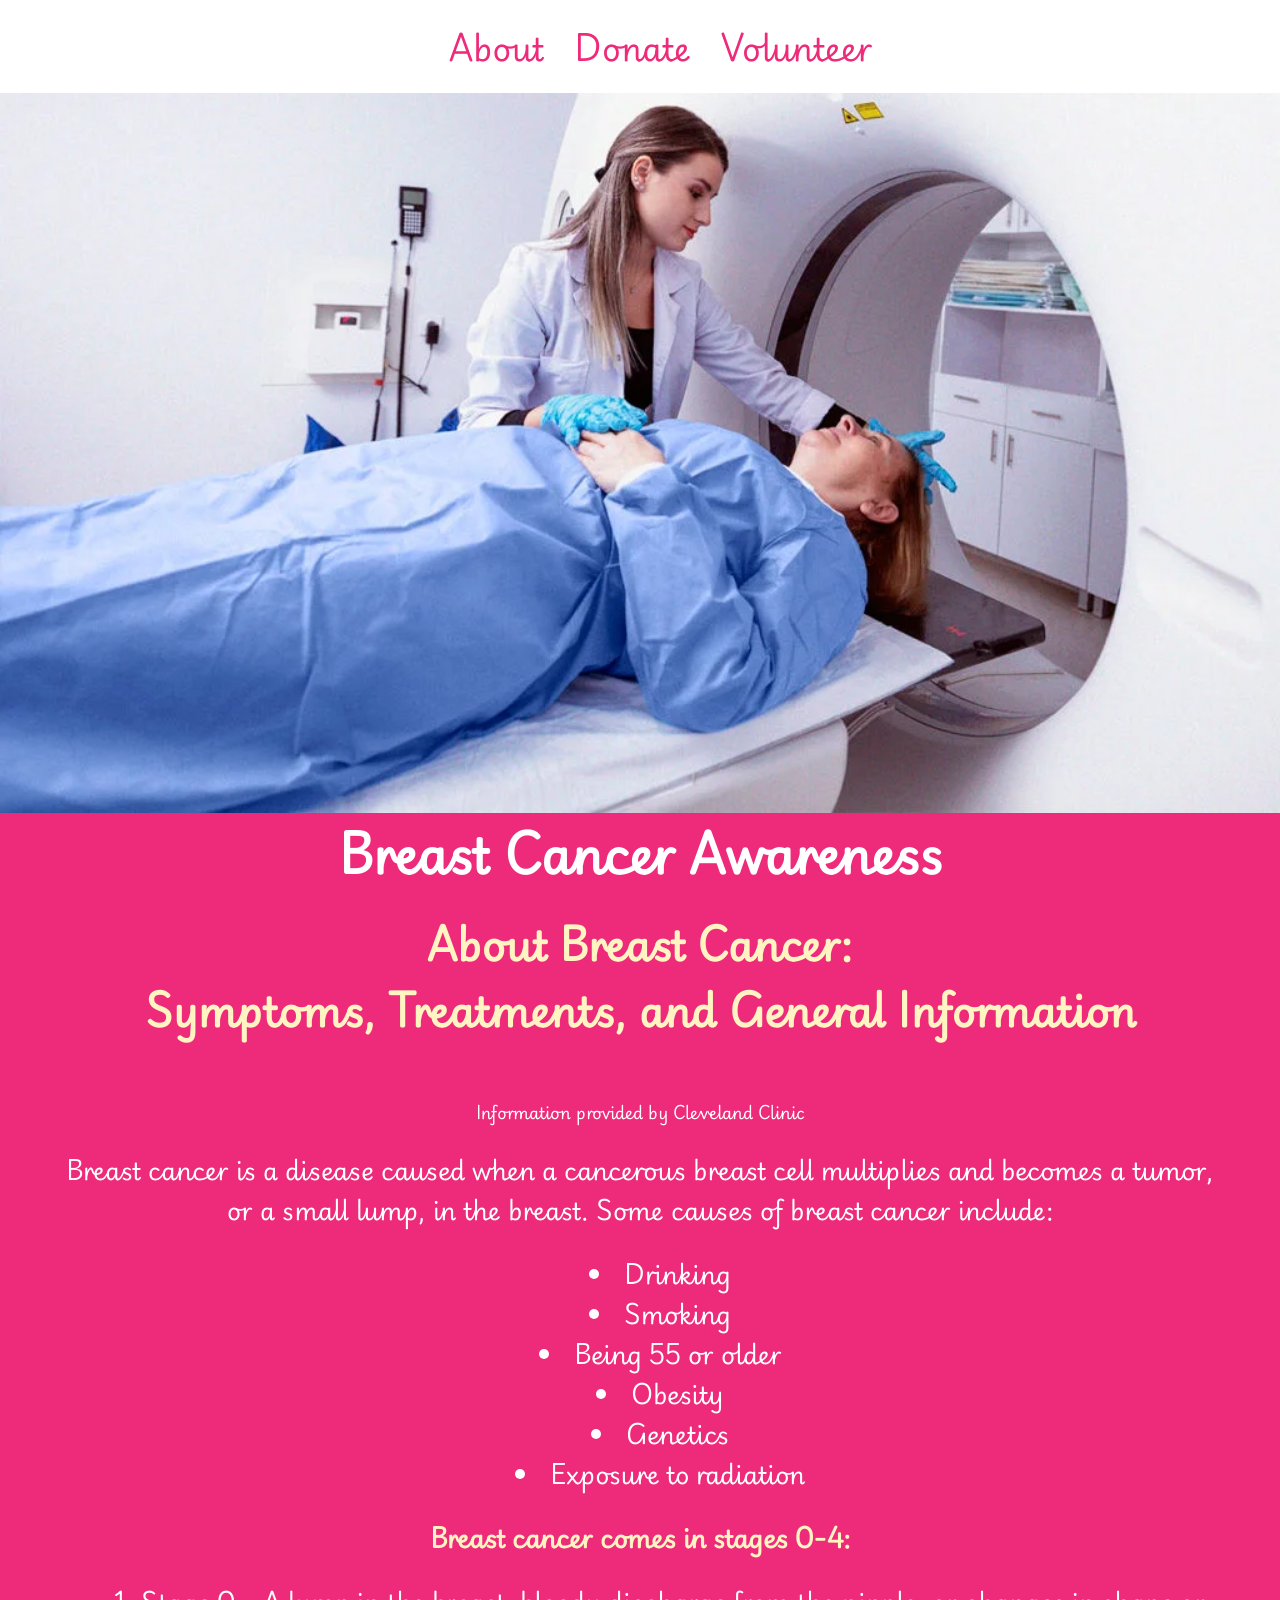
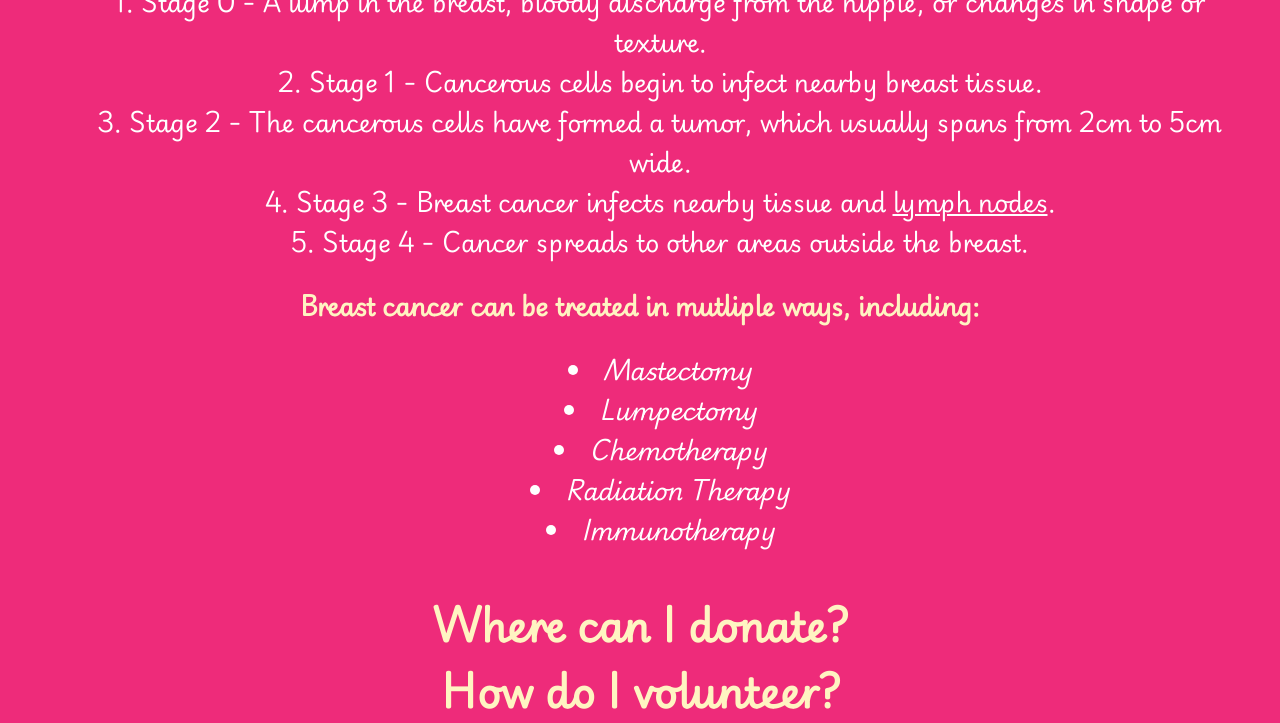
==== Websites for Change Project/index.html @ b47c8b7c "Add files via upload" ====
<!DOCTYPE html>
<html lang="en">
    <head>
        <meta name="viewport" content="width=device-width, initial-scale=1.0">
        <meta name="author" content="Arymus Reyes">
        <meta name="description" content="A website on breast cancer awareness for the month of october.">
        <meta charset="UTF-8">
        <title>Breast Cancer Awareness</title>
        <link rel="stylesheet" href="styles.css">
        <link rel="icon" type="image/x-icon" href="ribbon.png" sizes=64x64>
        <script src="script.js" defer></script>
    </head>
    <body>
        <nav>
            <a href="#about" class="navLinks">About</a>
            <a href="#donate" class="navLinks">Donate</a>
            <a href="#volunteer" class="navLinks">Volunteer</a>
        </nav>
        <header>
            <!--Labeled my ID's using camelCase because why not-->
        </header>
        <main>
            <h1>Breast Cancer Awareness</h1>
            <br>
            <article>
                <section class="about" id="about">
                    <h2>About Breast Cancer:
                    <br>
                    Symptoms, Treatments, and General Information
                    </h2>
                    <br>
                    <sub id="aboutCredit">Information provided by <a href="https://my.clevelandclinic.org/health/diseases/3986-breast-cancer" id="subLink" target="_blank">Cleveland Clinic</a></sub>
                    <p class="aboutText">Breast cancer is a disease caused when a cancerous breast cell multiplies and becomes a tumor, or a small lump, in the breast.
                        Some causes of breast cancer include:</p>
                    <ul class="causeList">
                        <li>Drinking</li>
                        <li>Smoking</li>
                        <li>Being 55 or older</li>
                        <li>Obesity</li>
                        <li>Genetics</li>
                        <li>Exposure to radiation</li>
                    </ul>
                    <p class="listParagraph">Breast cancer comes in stages 0-4:</p>
                    <ol class="stageList">
                        <li>Stage 0 - A lump in the breast, bloody discharge from the nipple, or changes in shape or texture.</li>
                        <li>Stage 1 - Cancerous cells begin to infect nearby breast tissue.</li>
                        <li>Stage 2 - The cancerous cells have formed a tumor, which usually spans from 2<abbr title="centimeters" class="cm">cm</abbr> to 5<abbr title="centimeters" class="cm">cm</abbr> wide.</li>
                        <li>Stage 3 - Breast cancer infects nearby tissue and <dfn title="Small, bean-shaped parts of the body's immune system that help fight infection and disease." id="lymphNodes">lymph nodes</dfn>.</li>
                        <li>Stage 4 - Cancer spreads to other areas outside the breast.</li>
                    </ol>
                    <p class="listParagraph">Breast cancer can be treated in mutliple ways, including:</p>
                    <ul class="treatmentList">
                        <li><dfn title="A surgical procedure to remove part or all of the breast.">Mastectomy</dfn></li>
                        <li><dfn title="A surgical procedure to remove cancerous cells in the breast.">Lumpectomy</dfn></li>
                        <li><dfn title="A procedure that uses drugs to kill cancerous cells in the breast.">Chemotherapy</dfn></li>
                        <li><dfn title="A procedure that uses x-rays to kill cancerous cells in the breast.">Radiation Therapy</dfn></li>
                        <li><dfn title="A procedure that improves the immune system to kill cancerous cells in the breast.">Immunotherapy</dfn></li>
                    </ul>
                </section>
                <br>
                <section class="donate" id="donate">
                    <h2>Where can I donate?</h2>
                </section>
                <section class="volunteer" id="volunteer">
                    <h2>How do I volunteer?</h2>
                </section>
            </article>
        </main>
        <footer>
        </footer>
    </body>
</html>
---- Websites for Change Project/styles.css ----
@font-face {
    font-family: Playwrite;
    src: url(PlaywriteGBS-Regular.ttf);
}

body {
    height: 100vh;
    width: 100vw;
    margin: 0;
    background-color: #ee2b7a;
}

nav {
    background-color: #ffffff;
    position: sticky;
    font-family: Playwrite;
    color: #ee2b7a;
    word-spacing: 20px;
    width: 100%;
    top: 0;
    left: 0;
    text-align: center;
    padding: 20px;
    font-size: 2rem;
}

.navLinks:link, .navLinks:visited {
    color: #ee2b7a;
    text-decoration: none;
}

.navLinks:hover {
    color: #c92466;
    text-decoration: underline;
}
header {
    background-image: url(background.webp);
    background-repeat: no-repeat;
    background-size: 100vw 80vh;
    margin: 0;
    height: 80vh;
    width: 100vw;
}

h1 {
    font-family: Playwrite;
    color: #ffffff;
    text-align: center;
    margin: 0;
    font-size: 3rem;
}

h2 {
    font-family: Playwrite;
    color: #fff4c2;
    text-align: center;
    margin: 0;
    font-size: 2.5rem;
}

.about {
    color: #ffffff;
    font-size: 1.5rem;
    font-family: Playwrite;
    text-align: center;
    margin-left: 50px;
    margin-right: 50px;
}

#aboutCredit {
    font-size: 1rem;
    margin: 0;
}

#subLink:link, #subLink:visited {
    color: #ffffff;
    text-decoration: none;
}

#subLink:hover {
    color: #fff4c2;
    text-decoration: underline;
}

.causeList, .stageList {list-style-position: inside;}

.listParagraph {
    color: #fff4c2;
    font-weight: 600;
}

.cm {text-decoration: none;}

#lymphNodes {
    color: #ffffff;
    font-style: normal;
    text-decoration: underline;
}

#lymphNodes:hover {color: #fff4c2;}

.treatmentList {
    list-style-position: inside;
}
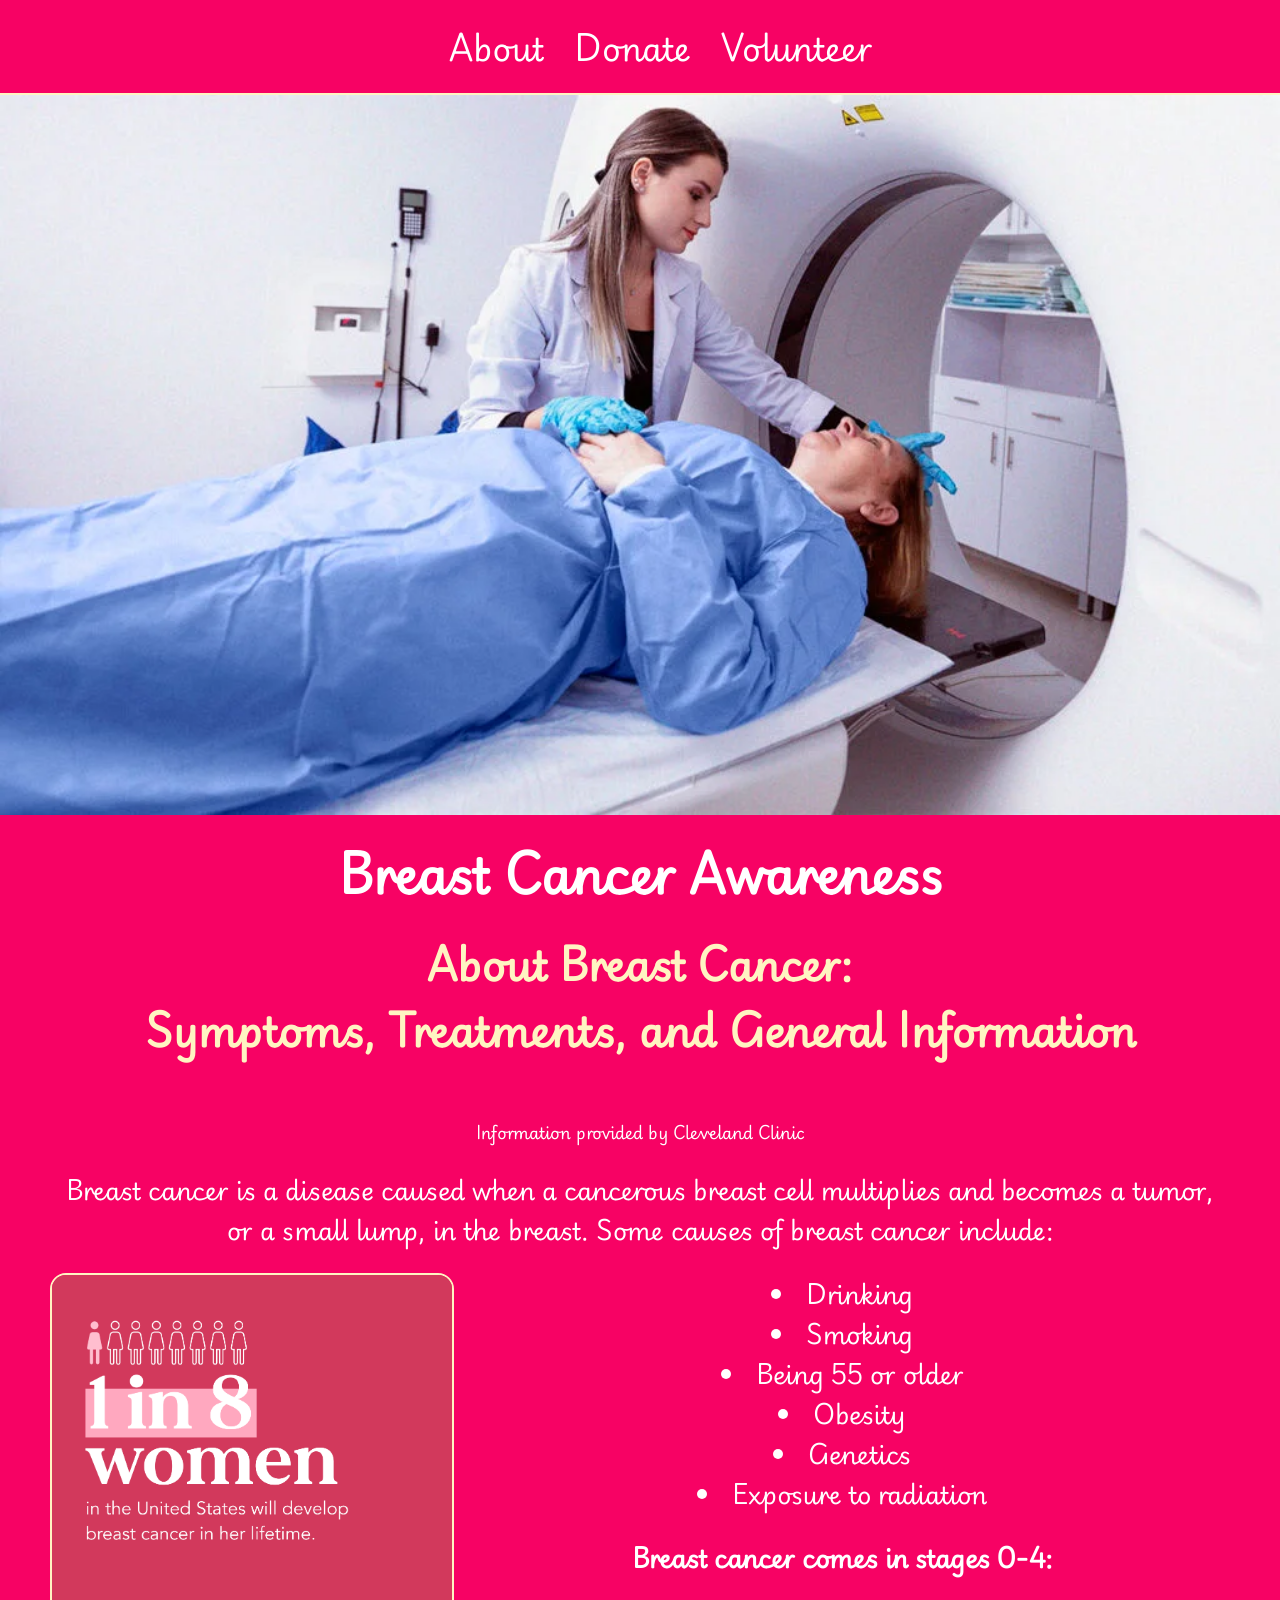
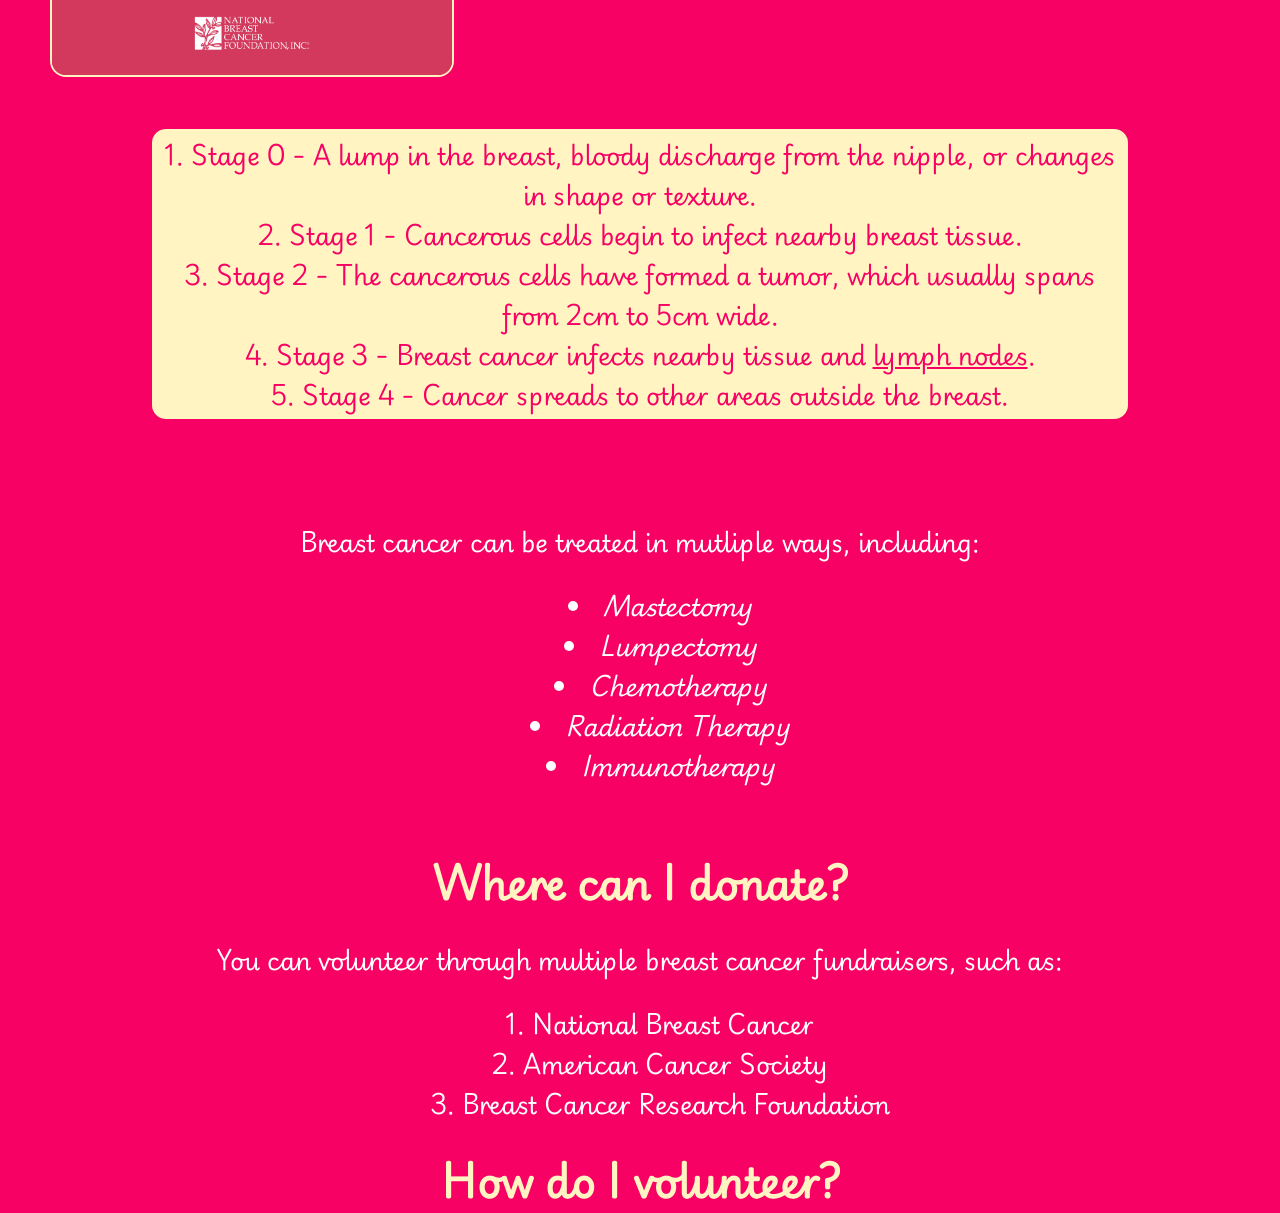
==== commit 10d9b5b4: "Add files via upload" ====
--- a/Websites for Change Project/index.html
+++ b/Websites for Change Project/index.html
@@ -20,6 +20,7 @@
             <!--Labeled my ID's using camelCase because why not-->
         </header>
         <main>
+            <br>
             <h1>Breast Cancer Awareness</h1>
             <br>
             <article>
@@ -30,8 +31,8 @@
                     </h2>
                     <br>
                     <sub id="aboutCredit">Information provided by <a href="https://my.clevelandclinic.org/health/diseases/3986-breast-cancer" id="subLink" target="_blank">Cleveland Clinic</a></sub>
-                    <p class="aboutText">Breast cancer is a disease caused when a cancerous breast cell multiplies and becomes a tumor, or a small lump, in the breast.
-                        Some causes of breast cancer include:</p>
+                    <p>Breast cancer is a disease caused when a cancerous breast cell multiplies and becomes a tumor, or a small lump, in the breast. Some causes of breast cancer include:</p>
+                    <img src="cancer_stats.png" height="400" width="400" alt="1 in 8 women will develop cancer in her lifetime" id="cancerStatsImg">
                     <ul class="causeList">
                         <li>Drinking</li>
                         <li>Smoking</li>
@@ -44,11 +45,11 @@
                     <ol class="stageList">
                         <li>Stage 0 - A lump in the breast, bloody discharge from the nipple, or changes in shape or texture.</li>
                         <li>Stage 1 - Cancerous cells begin to infect nearby breast tissue.</li>
-                        <li>Stage 2 - The cancerous cells have formed a tumor, which usually spans from 2<abbr title="centimeters" class="cm">cm</abbr> to 5<abbr title="centimeters" class="cm">cm</abbr> wide.</li>
+                        <li>Stage 2 - The cancerous cells have formed a tumor, which usually spans from 2cm to 5cm wide.</li>
                         <li>Stage 3 - Breast cancer infects nearby tissue and <dfn title="Small, bean-shaped parts of the body's immune system that help fight infection and disease." id="lymphNodes">lymph nodes</dfn>.</li>
                         <li>Stage 4 - Cancer spreads to other areas outside the breast.</li>
                     </ol>
-                    <p class="listParagraph">Breast cancer can be treated in mutliple ways, including:</p>
+                    <p id="treatmentText">Breast cancer can be treated in mutliple ways, including:</p>
                     <ul class="treatmentList">
                         <li><dfn title="A surgical procedure to remove part or all of the breast.">Mastectomy</dfn></li>
                         <li><dfn title="A surgical procedure to remove cancerous cells in the breast.">Lumpectomy</dfn></li>
@@ -60,6 +61,12 @@
                 <br>
                 <section class="donate" id="donate">
                     <h2>Where can I donate?</h2>
+                    <p>You can volunteer through multiple breast cancer fundraisers, such as:</p>
+                    <ol>
+                        <li><a href="https://nationalbreastcancer.org/?form=donate" class="fundraiser">National Breast Cancer</a></li>
+                        <li><a href="https://www.cancer.org/involved/fundraise/making-strides-against-breast-cancer.html" class="fundraiser">American Cancer Society</a></li>
+                        <li><a href="https://give.bcrf.org/campaign/584695/donate?_gl=1*qiw458*_ga*OTE5NjEzMzI3LjE3Mjk0NjEyMTY.*_ga_61MQ2V46X2*MTcyOTQ2MTIxNS4xLjEuMTcyOTQ2MTIyMS41NC4wLjEyMzQ5MTY2Mjg.&_ga=2.23812594.997796173.1729461217-919613327.1729461216" class="fundraiser">Breast Cancer Research Foundation</a></li>
+                    </ol>
                 </section>
                 <section class="volunteer" id="volunteer">
                     <h2>How do I volunteer?</h2>
--- a/Websites for Change Project/styles.css
+++ b/Websites for Change Project/styles.css
@@ -7,32 +7,33 @@
     height: 100vh;
     width: 100vw;
     margin: 0;
-    background-color: #ee2b7a;
+    background-color: #f70264;
 }
 
 nav {
-    background-color: #ffffff;
+    background-color: #f70264;
     position: sticky;
     font-family: Playwrite;
-    color: #ee2b7a;
     word-spacing: 20px;
-    width: 100%;
+    width: 100vw;
     top: 0;
     left: 0;
     text-align: center;
     padding: 20px;
     font-size: 2rem;
+    border-bottom: 2px solid #fff4c2
 }
 
 .navLinks:link, .navLinks:visited {
-    color: #ee2b7a;
+    color: #ffffff;
     text-decoration: none;
 }
 
 .navLinks:hover {
-    color: #c92466;
+    color: #fff4c2;
     text-decoration: underline;
 }
+
 header {
     background-image: url(background.webp);
     background-repeat: no-repeat;
@@ -58,7 +59,7 @@
     font-size: 2.5rem;
 }
 
-.about {
+article {
     color: #ffffff;
     font-size: 1.5rem;
     font-family: Playwrite;
@@ -72,33 +73,48 @@
     margin: 0;
 }
 
-#subLink:link, #subLink:visited {
+#subLink:link, #subLink:visited, .fundraiser:link, .fundraiser:visited {
     color: #ffffff;
     text-decoration: none;
 }
 
-#subLink:hover {
+#subLink:hover, .fundraiser:hover {
     color: #fff4c2;
     text-decoration: underline;
 }
 
-.causeList, .stageList {list-style-position: inside;}
+ol, ul {list-style-position: inside;}
+
+.stageList {
+    list-style-position: inside;
+    background-color: #fff4c2;
+    color: #f70264;
+    margin-left: 250px;
+    margin-right: 250px;
+    margin: 100px;
+    border: 2px solid #f70264;
+    border-radius: 16px;
+    padding: 5px;
+    margin-top: 150px;
+}
 
 .listParagraph {
-    color: #fff4c2;
+    color: #ffffff;
     font-weight: 600;
 }
 
-.cm {text-decoration: none;}
-
 #lymphNodes {
-    color: #ffffff;
+    color: #f70264;
     font-style: normal;
     text-decoration: underline;
 }
 
-#lymphNodes:hover {color: #fff4c2;}
+#lymphNodes:hover {text-decoration: none;}
 
-.treatmentList {
-    list-style-position: inside;
-}+#cancerStatsImg {
+    float: left;
+    border-radius: 16px;
+    border: 2px solid #fff4c2;
+}
+
+#treatmentText {margin: 0;}
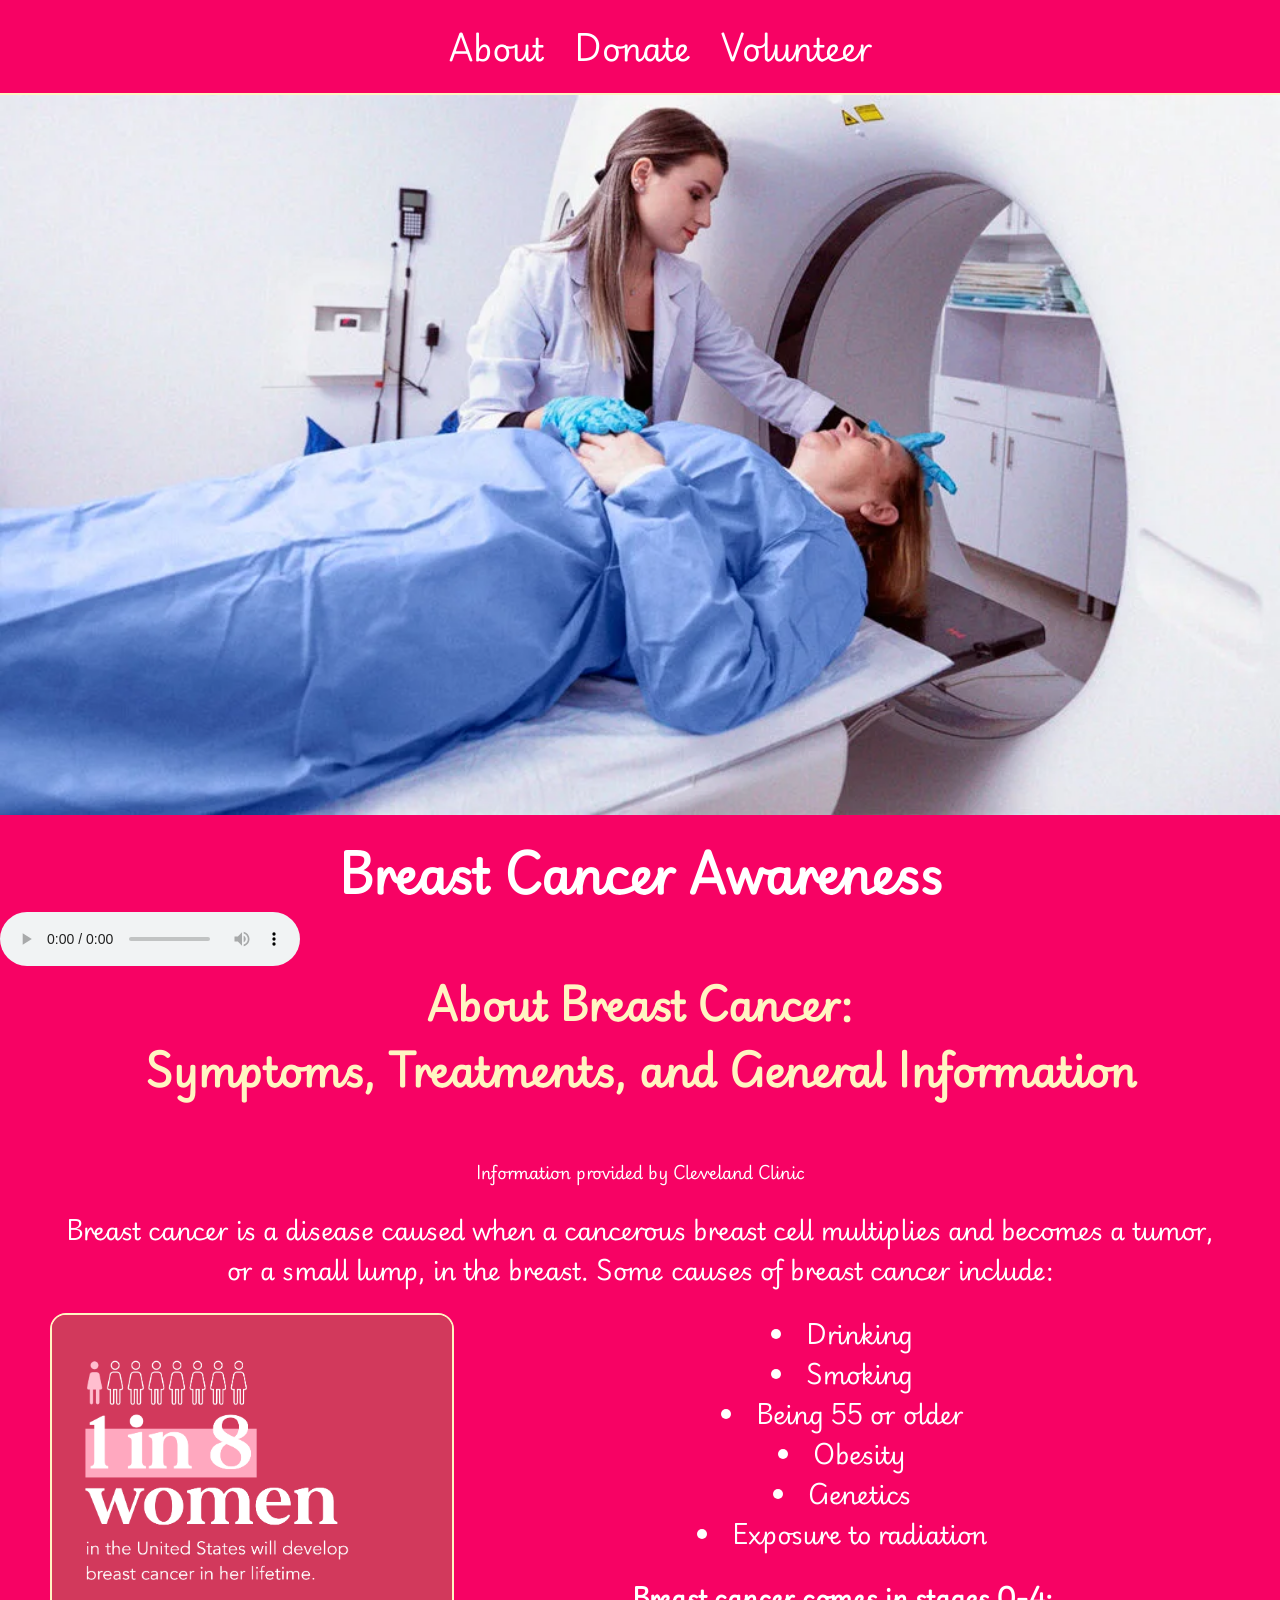
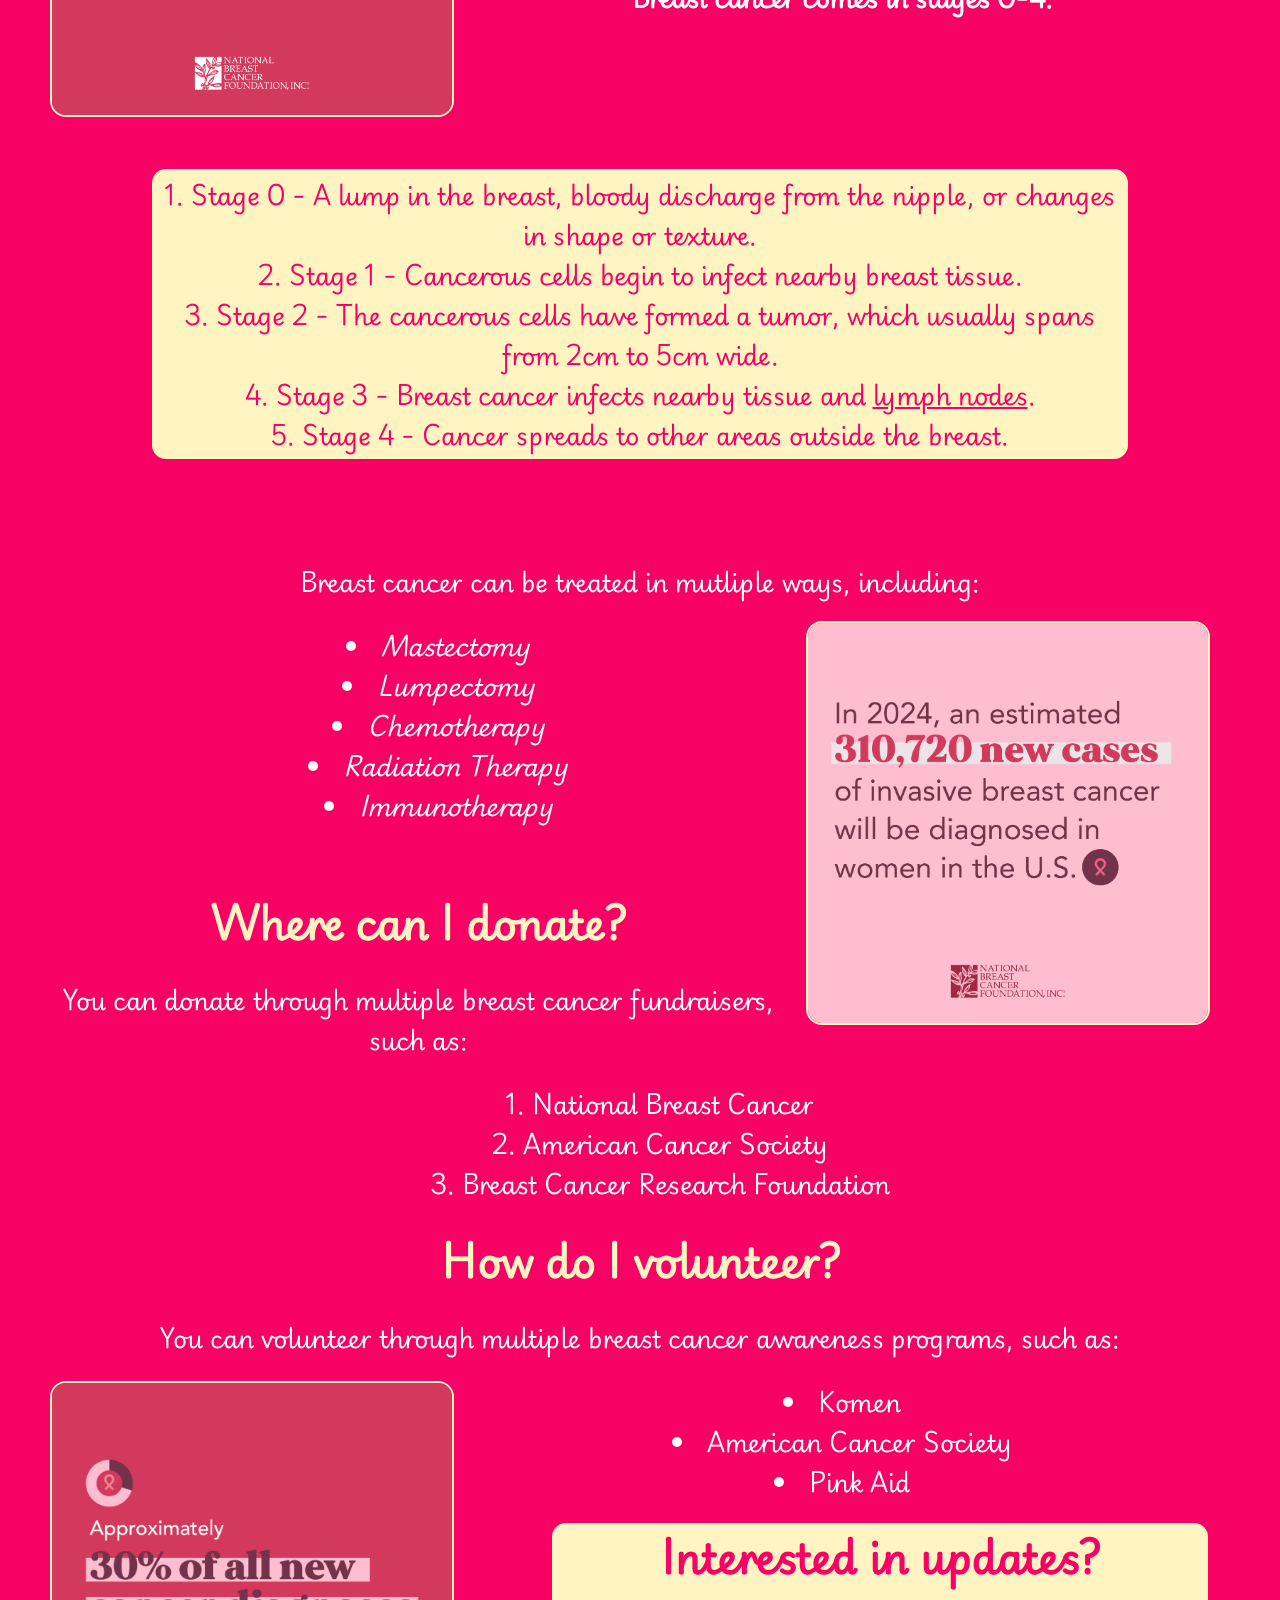
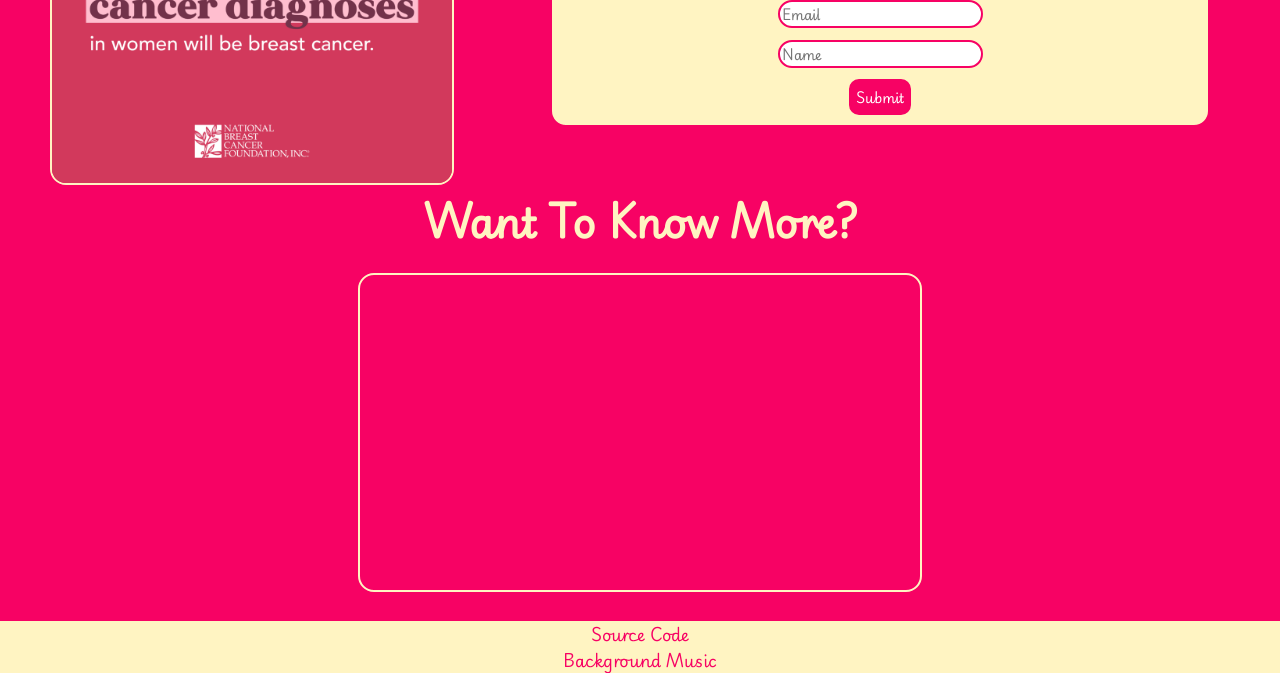
==== commit 72d9f97c: "Add files via upload" ====
--- a/Websites for Change Project/index.html
+++ b/Websites for Change Project/index.html
@@ -22,6 +22,10 @@
         <main>
             <br>
             <h1>Breast Cancer Awareness</h1>
+            <audio controls id="audio">
+                <source src="audio.mp3">
+                Your browser does not support this audio.
+            </audio>
             <br>
             <article>
                 <section class="about" id="about">
@@ -50,6 +54,7 @@
                         <li>Stage 4 - Cancer spreads to other areas outside the breast.</li>
                     </ol>
                     <p id="treatmentText">Breast cancer can be treated in mutliple ways, including:</p>
+                    <img src="cancer_stats2.png" height="400" width="400" alt="Estimated 310,720 breast cancer cases in 2024" id="cancerStatsImg2">
                     <ul class="treatmentList">
                         <li><dfn title="A surgical procedure to remove part or all of the breast.">Mastectomy</dfn></li>
                         <li><dfn title="A surgical procedure to remove cancerous cells in the breast.">Lumpectomy</dfn></li>
@@ -61,19 +66,40 @@
                 <br>
                 <section class="donate" id="donate">
                     <h2>Where can I donate?</h2>
-                    <p>You can volunteer through multiple breast cancer fundraisers, such as:</p>
+                    <p>You can donate through multiple breast cancer fundraisers, such as:</p>
                     <ol>
-                        <li><a href="https://nationalbreastcancer.org/?form=donate" class="fundraiser">National Breast Cancer</a></li>
-                        <li><a href="https://www.cancer.org/involved/fundraise/making-strides-against-breast-cancer.html" class="fundraiser">American Cancer Society</a></li>
-                        <li><a href="https://give.bcrf.org/campaign/584695/donate?_gl=1*qiw458*_ga*OTE5NjEzMzI3LjE3Mjk0NjEyMTY.*_ga_61MQ2V46X2*MTcyOTQ2MTIxNS4xLjEuMTcyOTQ2MTIyMS41NC4wLjEyMzQ5MTY2Mjg.&_ga=2.23812594.997796173.1729461217-919613327.1729461216" class="fundraiser">Breast Cancer Research Foundation</a></li>
+                        <li><a href="https://nationalbreastcancer.org/?form=donate" class="link">National Breast Cancer</a></li>
+                        <li><a href="https://www.cancer.org/involved/fundraise/making-strides-against-breast-cancer.html" class="link">American Cancer Society</a></li>
+                        <li><a href="https://give.bcrf.org/campaign/584695/donate?_gl=1*qiw458*_ga*OTE5NjEzMzI3LjE3Mjk0NjEyMTY.*_ga_61MQ2V46X2*MTcyOTQ2MTIxNS4xLjEuMTcyOTQ2MTIyMS41NC4wLjEyMzQ5MTY2Mjg.&_ga=2.23812594.997796173.1729461217-919613327.1729461216" class="link">Breast Cancer Research Foundation</a></li>
                     </ol>
                 </section>
                 <section class="volunteer" id="volunteer">
                     <h2>How do I volunteer?</h2>
+                    <p>You can volunteer through multiple breast cancer awareness programs, such as:</p>
+                    <img src="cancer_stats3.webp" height="400" width="400" alt="30% of all cancer diagnoses in women will be breast cancer." id="cancerStatsImg3"
+                    <ol>
+                        <li><a href="https://komen.org/how-to-help/volunteer/" class="link">Komen</a></li>
+                        <li><a href="https://www.cancer.org/involved/volunteer.html" class="link">American Cancer Society</a></li>
+                        <li><a href="https://pinkaid.org/volunteer/" class="link">Pink Aid</a></li>
+                    </ol>
                 </section>
+                <form id="form">
+                    <h3>Interested in updates?</h4>
+                    <input type="email" placeholder="Email">
+                    <br>
+                    <input type="text" placeholder="Name">
+                    <br>
+                    <button id="submit">Submit</button>
+                </form>
+                <br>
+                <h2>Want To Know More?</h2>
+                <iframe width="560" height="315" src="https://www.youtube.com/embed/QVCjdNxJreE?si=Ji0oImvss36E1cx5" title="YouTube video player" frameborder="0" allow="accelerometer; autoplay; clipboard-write; encrypted-media; gyroscope; picture-in-picture; web-share" referrerpolicy="strict-origin-when-cross-origin"  id="video" allowfullscreen></iframe>
             </article>
         </main>
         <footer>
+            <a href="https://github.com/Arymus/Websites-For-Change/" class="footerLinks">Source Code</a>
+            <br>
+            <a href="https://www.youtube.com/watch?v=BV7RkEL6oRc" class="footerLinks">Background Music</a>
         </footer>
     </body>
 </html>
--- a/Websites for Change Project/styles.css
+++ b/Websites for Change Project/styles.css
@@ -59,6 +59,14 @@
     font-size: 2.5rem;
 }
 
+h3 {
+    font-family: Playwrite;
+    color: #f70264;
+    text-align: center;
+    margin: 0;
+    font-size: 2.5rem;
+}
+
 article {
     color: #ffffff;
     font-size: 1.5rem;
@@ -73,12 +81,12 @@
     margin: 0;
 }
 
-#subLink:link, #subLink:visited, .fundraiser:link, .fundraiser:visited {
+#subLink:link, #subLink:visited, .link:link, .link:visited {
     color: #ffffff;
     text-decoration: none;
 }
 
-#subLink:hover, .fundraiser:hover {
+#subLink:hover, .link:hover {
     color: #fff4c2;
     text-decoration: underline;
 }
@@ -111,10 +119,73 @@
 
 #lymphNodes:hover {text-decoration: none;}
 
-#cancerStatsImg {
+#cancerStatsImg, #cancerStatsImg3 {
     float: left;
     border-radius: 16px;
     border: 2px solid #fff4c2;
 }
 
-#treatmentText {margin: 0;}+#cancerStatsImg2 {
+    float: right;
+    border-radius: 16px;
+    border: 2px solid #fff4c2;
+    margin: 20px;
+}
+
+#treatmentText {margin: 0;}
+
+form {
+    background-color: #fff4c2;
+    border: 2px solid #f70264;
+    border-radius: 16px;
+    margin: 20px;
+    margin-left: 500px;
+}
+
+input {
+    background-color: #ffffff;
+    border: 2px solid #f70264;
+    border-radius: 16px;
+}
+
+input[type=text], input[type=email] {
+    color: #f70264;
+    font-family: Playwrite;
+}
+
+button {
+    color: #ffffff;
+    background-color: #f70264;
+    border: 2px solid #f70264;
+    border-radius: 10px;
+    font-family: Playwrite;
+    padding: 5px;
+    margin: 10px;
+}
+
+.submitText {
+    padding: 10px;
+    color: #f70264;
+}
+
+#video {
+    border: 2px solid #fff4c2;
+    border-radius: 16px;
+    margin: 20px;
+}
+
+footer {
+    background-color: #fff4c2;
+    bottom: 0;
+    left: 0;
+    width: 100vw;
+    text-align: center;
+}
+
+.footerLinks:link, .footerLinks:visited {
+    color: #f70264;
+    font-family: Playwrite;
+    text-decoration: none;
+}
+
+.footerLinks:hover {text-decoration: underline}
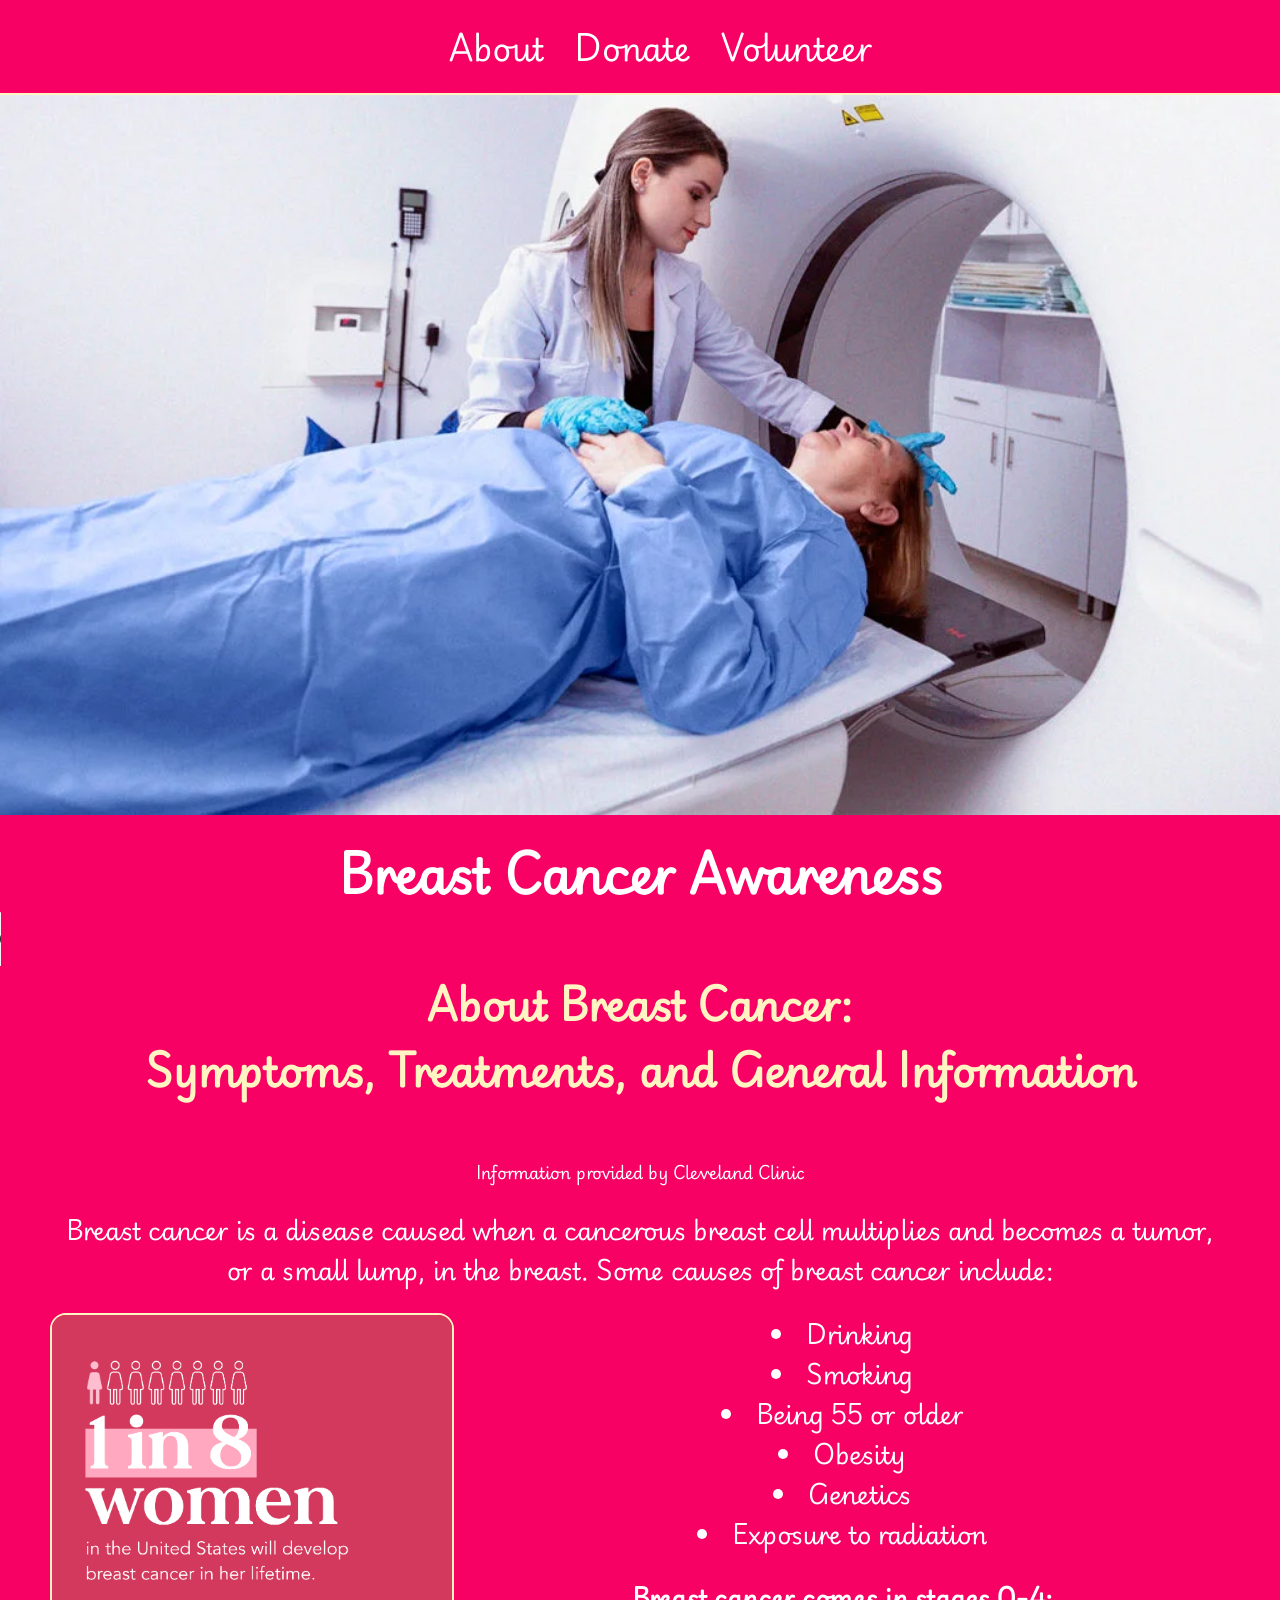
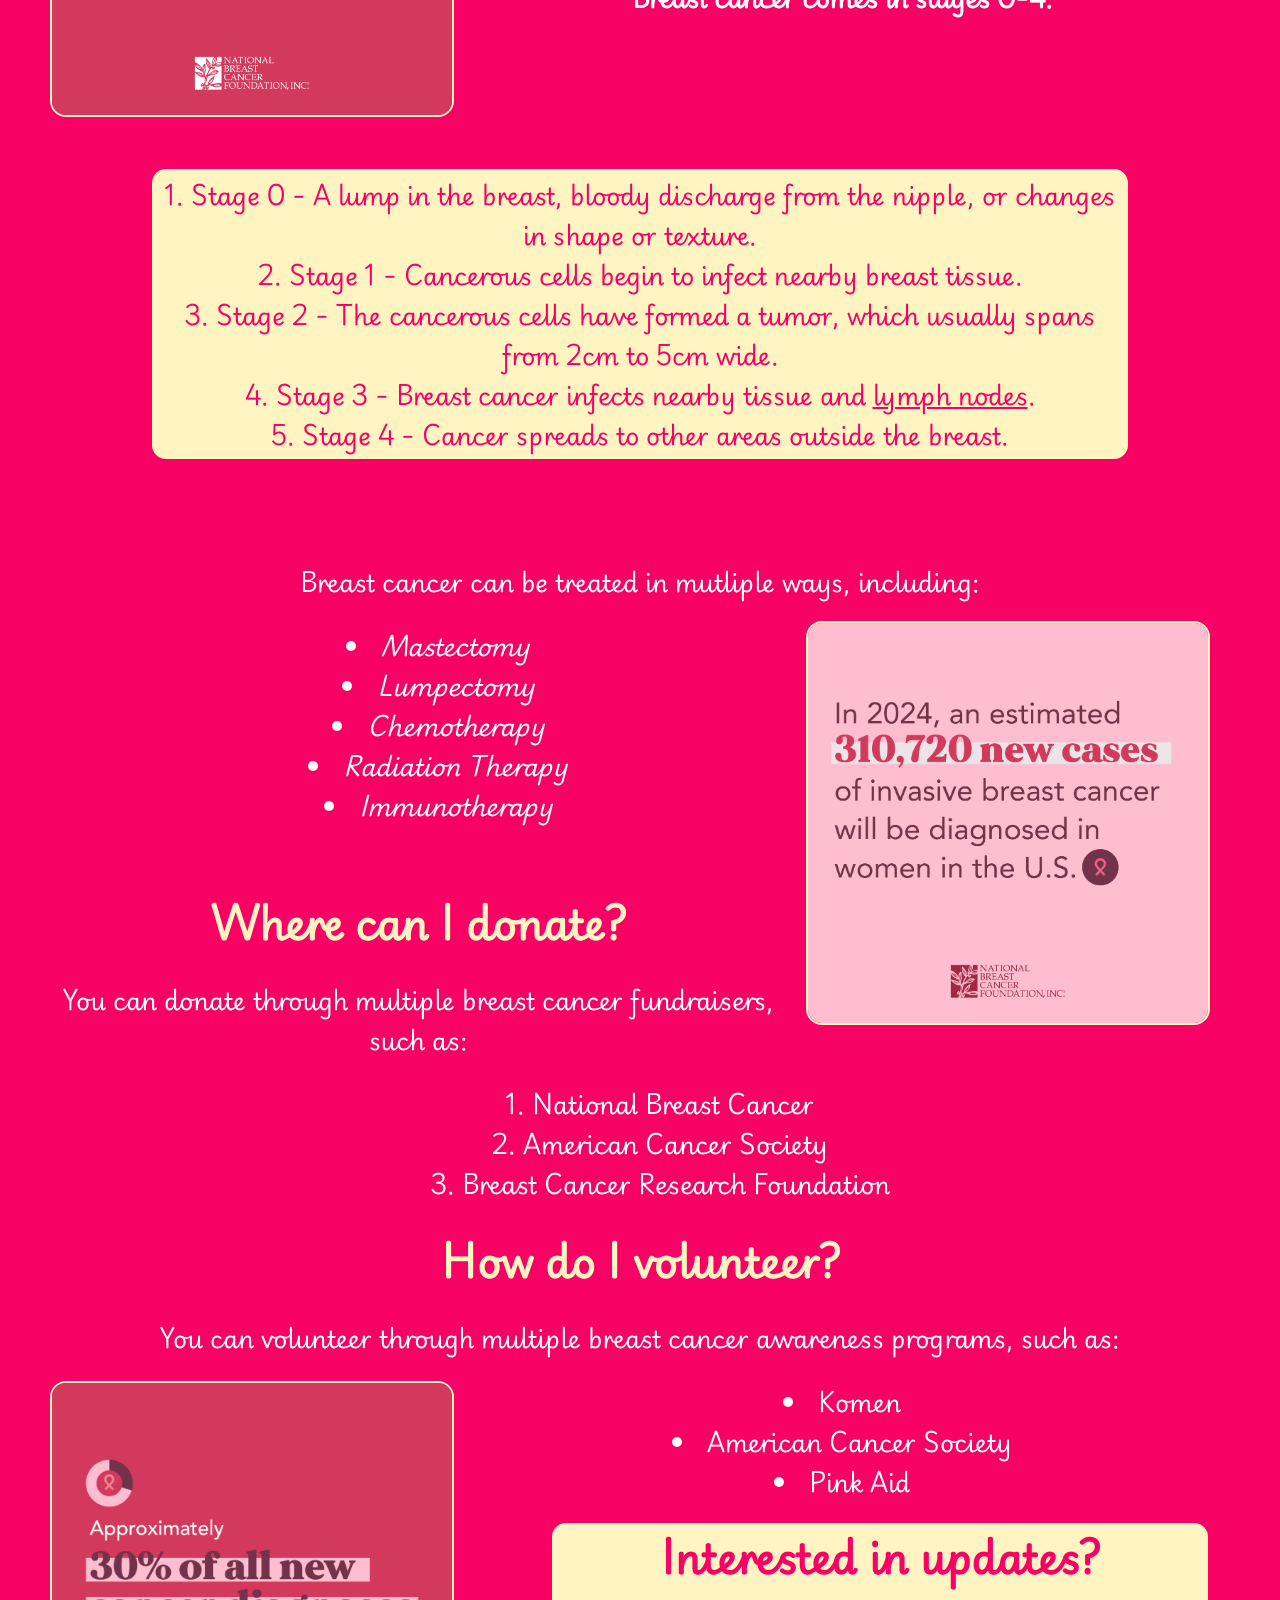
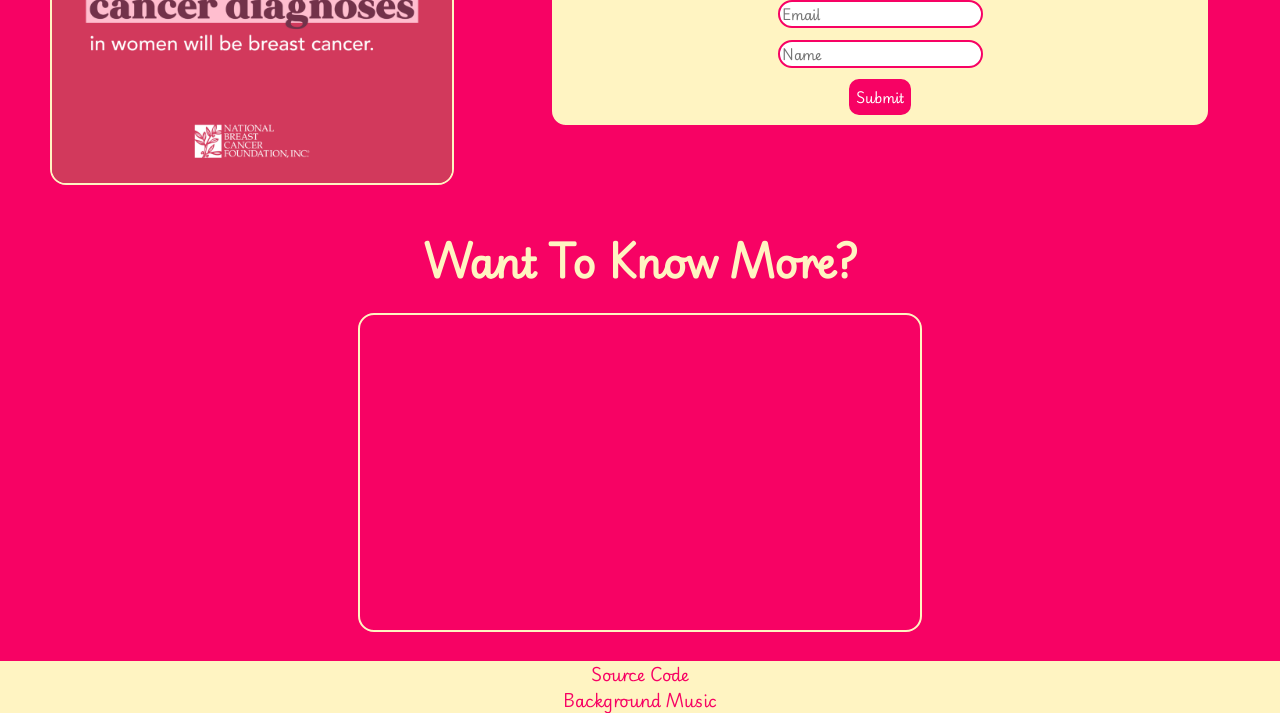
==== commit cae139ae: "Update index.html" ====
--- a/Websites for Change Project/index.html
+++ b/Websites for Change Project/index.html
@@ -92,6 +92,7 @@
                     <button id="submit">Submit</button>
                 </form>
                 <br>
+                <br>
                 <h2>Want To Know More?</h2>
                 <iframe width="560" height="315" src="https://www.youtube.com/embed/QVCjdNxJreE?si=Ji0oImvss36E1cx5" title="YouTube video player" frameborder="0" allow="accelerometer; autoplay; clipboard-write; encrypted-media; gyroscope; picture-in-picture; web-share" referrerpolicy="strict-origin-when-cross-origin"  id="video" allowfullscreen></iframe>
             </article>
@@ -102,4 +103,4 @@
             <a href="https://www.youtube.com/watch?v=BV7RkEL6oRc" class="footerLinks">Background Music</a>
         </footer>
     </body>
-</html>+</html>
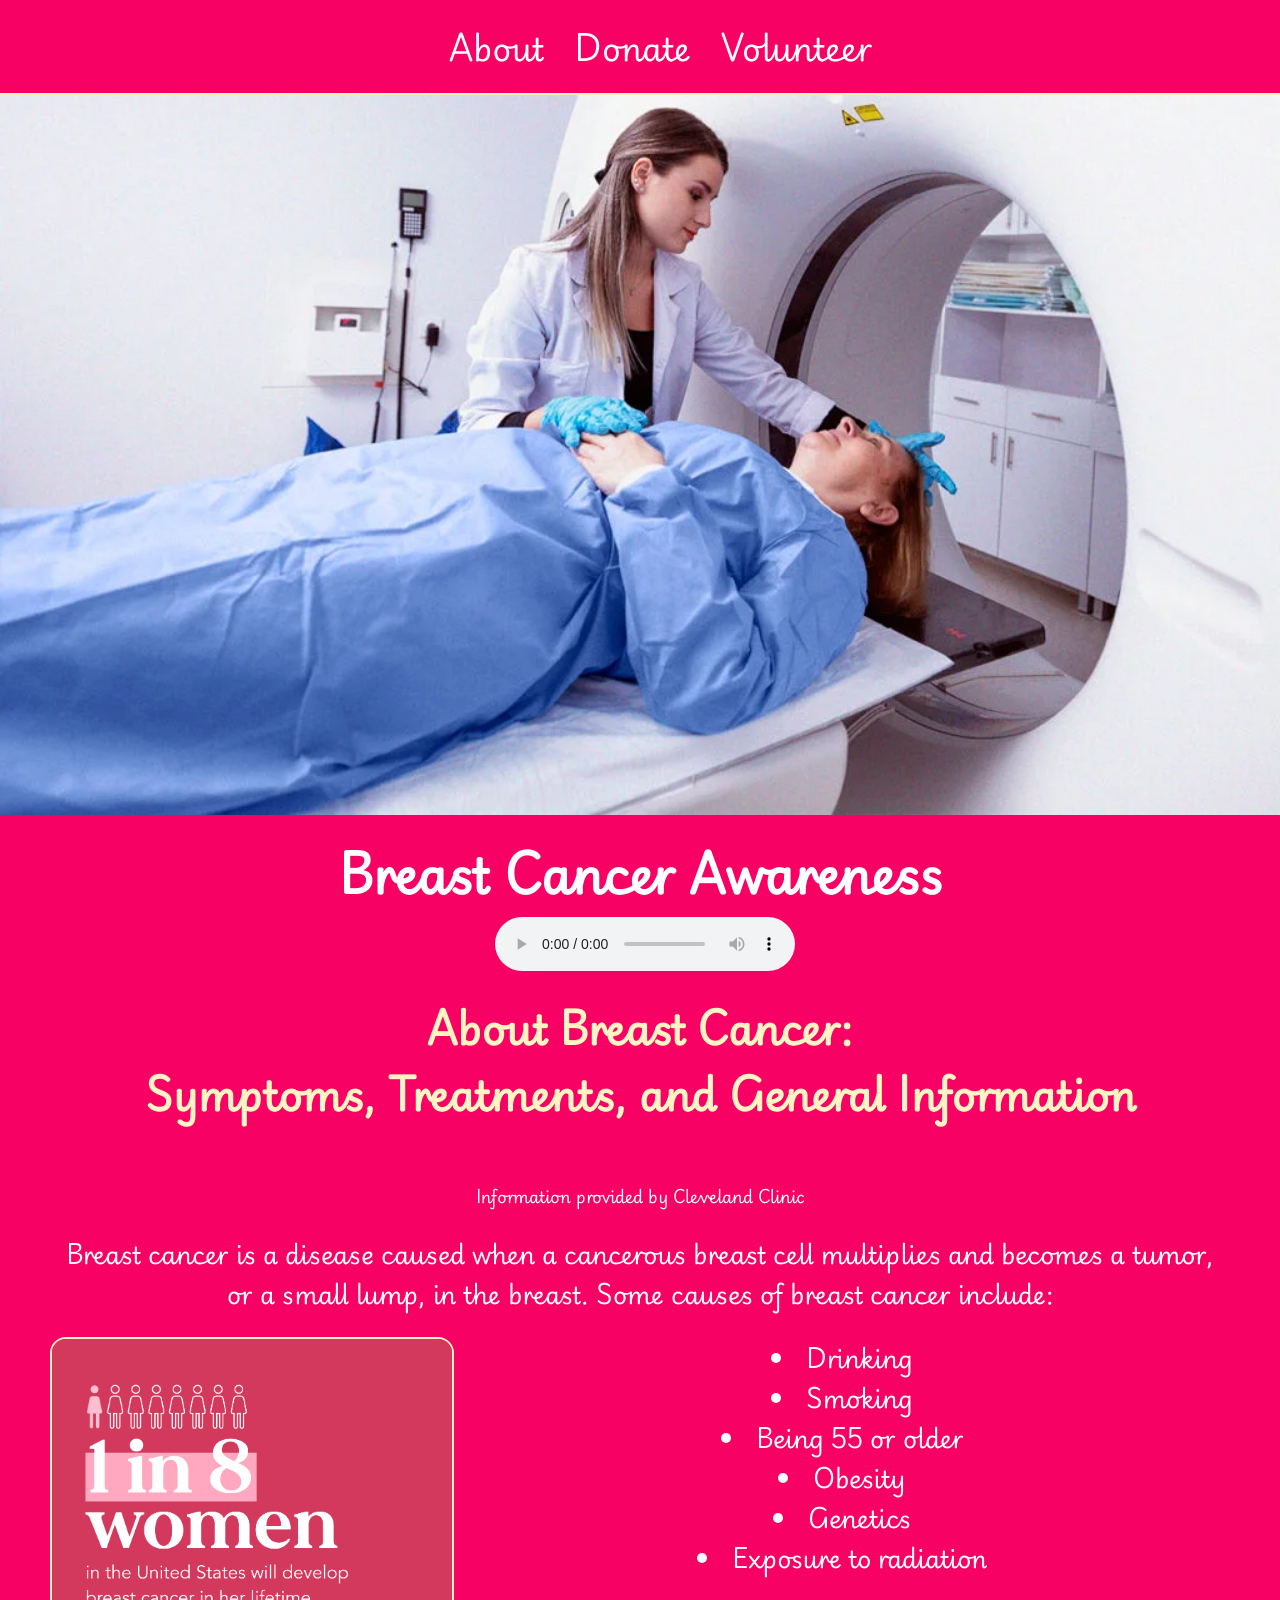
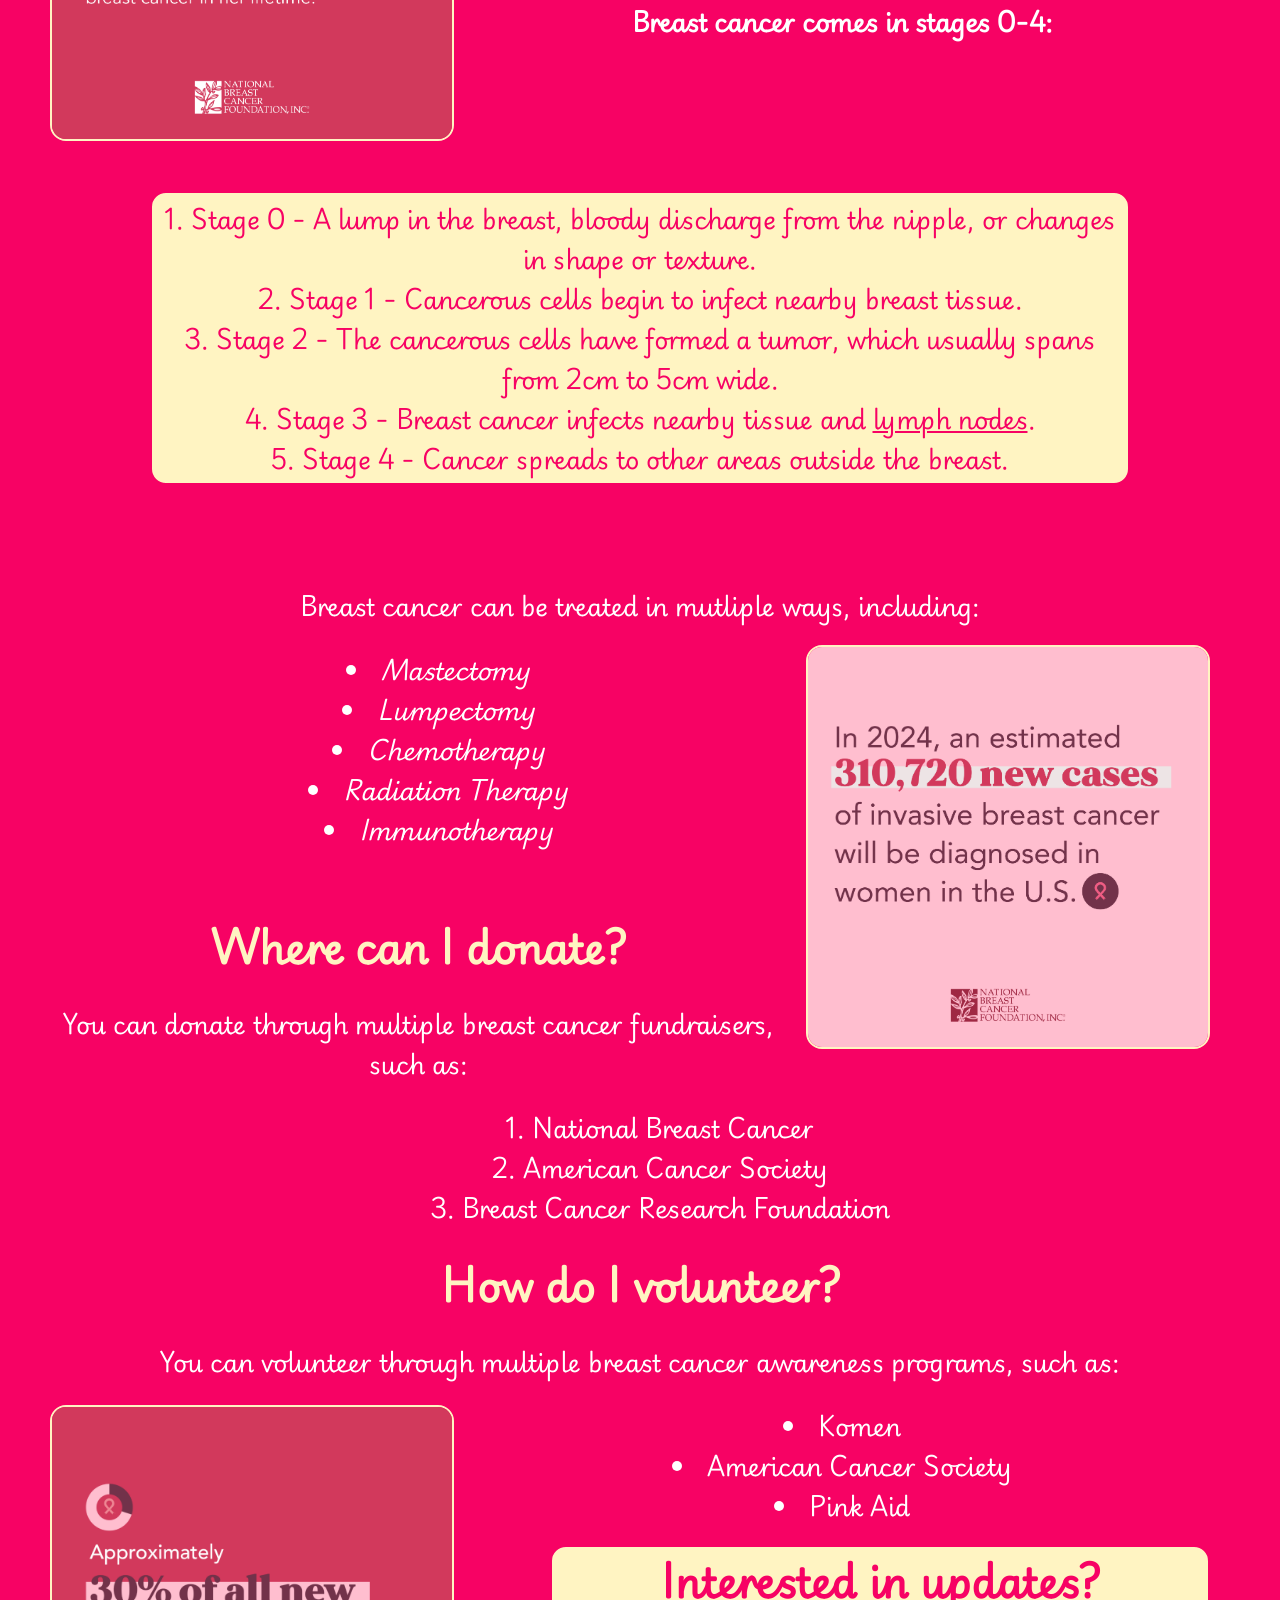
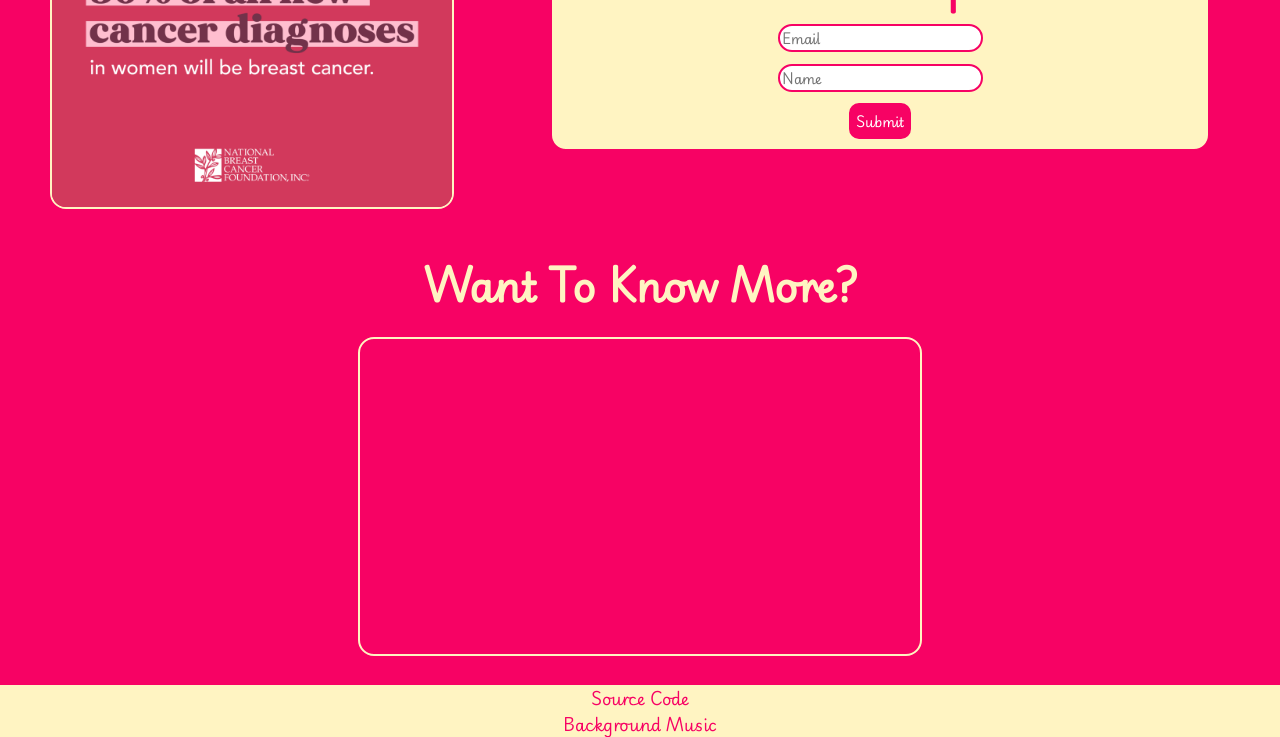
==== commit 0ce2f083: "Add files via upload" ====
--- a/Websites for Change Project/index.html
+++ b/Websites for Change Project/index.html
@@ -21,11 +21,13 @@
         </header>
         <main>
             <br>
-            <h1>Breast Cancer Awareness</h1>
-            <audio controls id="audio">
-                <source src="audio.mp3">
-                Your browser does not support this audio.
-            </audio>
+            <h1 id="headerText">Breast Cancer Awareness</h1>
+            <div class="audio">
+                <audio controls>
+                    <source src="audio.mp3">
+                    Your browser does not support this audio.
+                </audio>
+            </div>
             <br>
             <article>
                 <section class="about" id="about">
@@ -68,9 +70,9 @@
                     <h2>Where can I donate?</h2>
                     <p>You can donate through multiple breast cancer fundraisers, such as:</p>
                     <ol>
-                        <li><a href="https://nationalbreastcancer.org/?form=donate" class="link">National Breast Cancer</a></li>
-                        <li><a href="https://www.cancer.org/involved/fundraise/making-strides-against-breast-cancer.html" class="link">American Cancer Society</a></li>
-                        <li><a href="https://give.bcrf.org/campaign/584695/donate?_gl=1*qiw458*_ga*OTE5NjEzMzI3LjE3Mjk0NjEyMTY.*_ga_61MQ2V46X2*MTcyOTQ2MTIxNS4xLjEuMTcyOTQ2MTIyMS41NC4wLjEyMzQ5MTY2Mjg.&_ga=2.23812594.997796173.1729461217-919613327.1729461216" class="link">Breast Cancer Research Foundation</a></li>
+                        <li><a href="https://nationalbreastcancer.org/?form=donate" class="link" target="_blank">National Breast Cancer</a></li>
+                        <li><a href="https://www.cancer.org/involved/fundraise/making-strides-against-breast-cancer.html" class="link" target="_blank">American Cancer Society</a></li>
+                        <li><a href="https://give.bcrf.org/campaign/584695/donate?_gl=1*qiw458*_ga*OTE5NjEzMzI3LjE3Mjk0NjEyMTY.*_ga_61MQ2V46X2*MTcyOTQ2MTIxNS4xLjEuMTcyOTQ2MTIyMS41NC4wLjEyMzQ5MTY2Mjg.&_ga=2.23812594.997796173.1729461217-919613327.1729461216" class="link" target="_blank">Breast Cancer Research Foundation</a></li>
                     </ol>
                 </section>
                 <section class="volunteer" id="volunteer">
@@ -78,9 +80,9 @@
                     <p>You can volunteer through multiple breast cancer awareness programs, such as:</p>
                     <img src="cancer_stats3.webp" height="400" width="400" alt="30% of all cancer diagnoses in women will be breast cancer." id="cancerStatsImg3"
                     <ol>
-                        <li><a href="https://komen.org/how-to-help/volunteer/" class="link">Komen</a></li>
-                        <li><a href="https://www.cancer.org/involved/volunteer.html" class="link">American Cancer Society</a></li>
-                        <li><a href="https://pinkaid.org/volunteer/" class="link">Pink Aid</a></li>
+                        <li><a href="https://komen.org/how-to-help/volunteer/" class="link" target="_blank">Komen</a></li>
+                        <li><a href="https://www.cancer.org/involved/volunteer.html" class="link" target="_blank">American Cancer Society</a></li>
+                        <li><a href="https://pinkaid.org/volunteer/" class="link" target="_blank">Pink Aid</a></li>
                     </ol>
                 </section>
                 <form id="form">
@@ -98,9 +100,9 @@
             </article>
         </main>
         <footer>
-            <a href="https://github.com/Arymus/Websites-For-Change/" class="footerLinks">Source Code</a>
+            <a href="https://github.com/Arymus/Websites-For-Change/" class="footerLinks" target="_blank">Source Code</a>
             <br>
-            <a href="https://www.youtube.com/watch?v=BV7RkEL6oRc" class="footerLinks">Background Music</a>
+            <a href="https://www.youtube.com/watch?v=BV7RkEL6oRc" class="footerLinks" target="_blank">Background Music</a>
         </footer>
     </body>
-</html>
+</html>
--- a/Websites for Change Project/styles.css
+++ b/Websites for Change Project/styles.css
@@ -43,7 +43,14 @@
     width: 100vw;
 }
 
-h1 {
+.audio {
+    justify-content: center;
+    width: 100vw;
+    display: flex;
+    padding: 5px;
+}
+
+#headerText {
     font-family: Playwrite;
     color: #ffffff;
     text-align: center;
